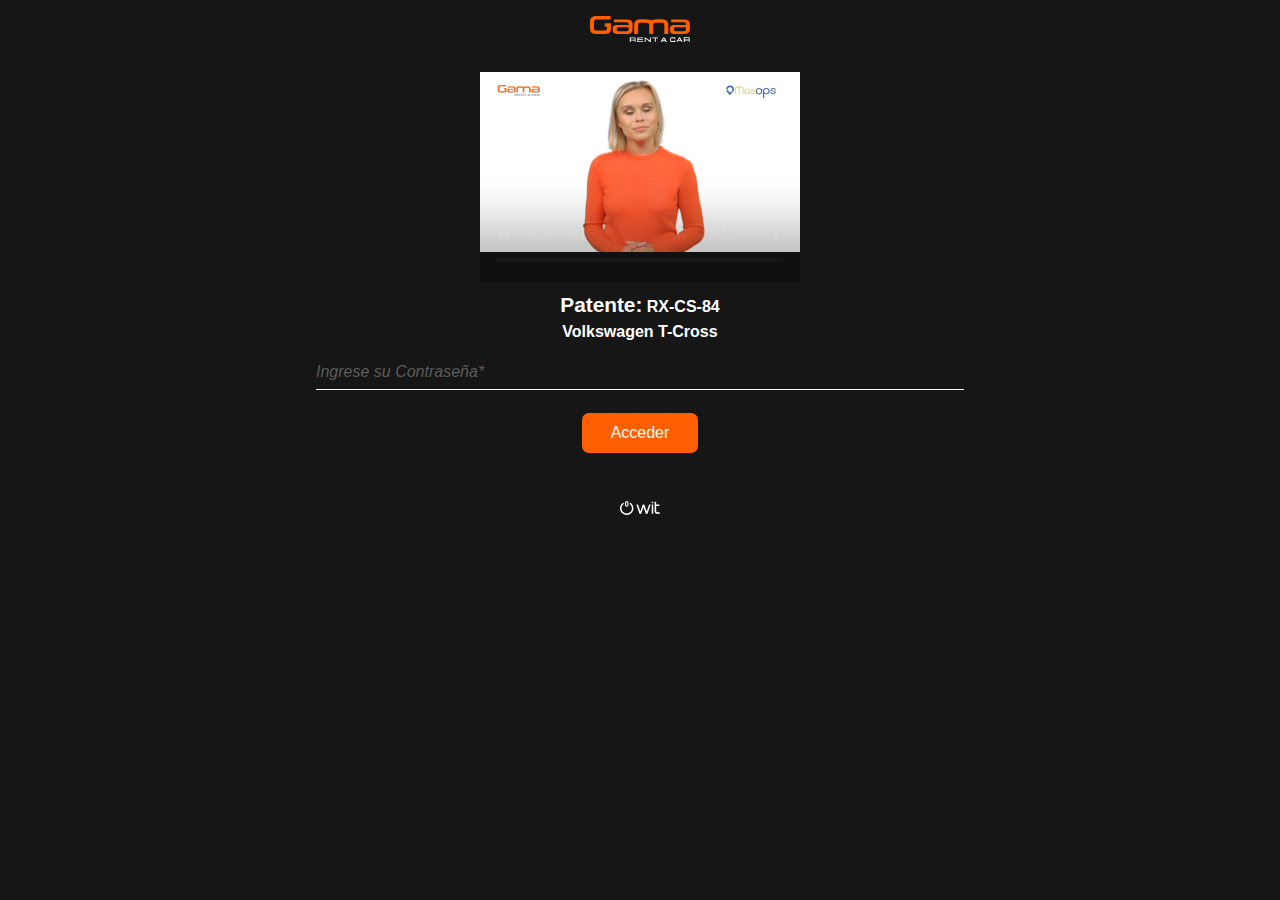
==== index.html @ 2f49dbae "integracion de masgps" ====
<!DOCTYPE html>
<html lang="en">
    <head>
        <meta charset="UTF-8">
        <meta http-equiv="X-UA-Compatible" content="IE=edge">
        <meta name="viewport" content="width=device-width, initial-scale=1.0">
        <link rel="stylesheet" href="style.css">
        <link rel="stylesheet"
            href="https://cdn.jsdelivr.net/npm/bootstrap@4.3.1/dist/css/bootstrap.min.css"
            integrity="sha384-ggOyR0iXCbMQv3Xipma34MD+dH/1fQ784/j6cY/iJTQUOhcWr7x9JvoRxT2MZw1T"
            crossorigin="anonymous">
        <title>Gama</title>
        <link rel="icon" type="image/x-icon" href="favicon.png">
    </head>
    <body>
        <header>
            <div class="container">
                <div class="row mt-3">
                    <div class="col-2"></div>
                    <div class="col-8 text-center">
                        <a href="#">
                            <img src="Gama.svg" width="100px" alt="Gama">
                        </a>
                    </div>
                    <div class="col-2">
                    </div>
                </div>
            </div>
        </header>
        <div class="container">
            <div class="row">
                <div class="col-12 text-center">
                    <video width="320" height="240" autoplay muted controls loop >
                        <source src="./img/video-tutorial-gama.mp4" type="video/mp4">
                        <source src="./img/video-tutorial-gama.ogg" type="video/ogg">
                      Tu navegador no es compatible con videos HTML5
                      </video>
                </div>
                <div class="col-12 text-center">
                    <div class="datos">
                        <ul>
                            <li>
                                <p><span>Patente:</span> RX-CS-84</p>
                            </li>
                            <li>
                                <p>Volkswagen T-Cross</p>
                            </li>
                        </ul>
                    </div>

                </div>
            </div>
            <div class="container text-center">
                <div class="row">
                    <div class="col-12">
                        <form action="./cerrado.php">
                            <!-- <label for="Password"> Ingrese Contraseña*
                             
                            </label> -->
                            <input type="text" name="password" id="password"
                                placeholder="Ingrese su Contraseña*" required> <br>
                                <div class="mt-2">
                                    <button type="submit">
                                            Acceder
                                    </button>
                                </div>

                        </form>
                    </div>
                </div>
            </div>
        </div>
        <footer>
            <div class="container">
                <div class="row">
                    <div class="col-12 text-center mb-2">
                        <img src="./img/wit.svg" alt="Wit" width="40px" class="mt-5">
                    </div>
                </div>
            </div>
        </footer>
        <script src="https://code.jquery.com/jquery-3.3.1.slim.min.js"
            integrity="sha384-q8i/X+965DzO0rT7abK41JStQIAqVgRVzpbzo5smXKp4YfRvH+8abtTE1Pi6jizo"
            crossorigin="anonymous"></script>
        <script
            src="https://cdn.jsdelivr.net/npm/popper.js@1.14.7/dist/umd/popper.min.js"
            integrity="sha384-UO2eT0CpHqdSJQ6hJty5KVphtPhzWj9WO1clHTMGa3JDZwrnQq4sF86dIHNDz0W1"
            crossorigin="anonymous"></script>
        <script
            src="https://cdn.jsdelivr.net/npm/bootstrap@4.3.1/dist/js/bootstrap.min.js"
            integrity="sha384-JjSmVgyd0p3pXB1rRibZUAYoIIy6OrQ6VrjIEaFf/nJGzIxFDsf4x0xIM+B07jRM"
            crossorigin="anonymous"></script>
    </body>
</html>
---- style.css ----
*{
    box-sizing: border-box;
    padding: 0;
    margin: 0;
}

body{
    background-color: #161616 !important;
    color: #fff !important;
}

li{
    list-style: none !important;
}

p{
    margin-bottom: 0rem !important;
}

a{
    text-decoration: none !important;
    color: #fff !important ;
}

button{
    width: 116px;
    height: 40px;
    border-radius: 7px !important;
    background-color: #FF5F00;
    color: #fff !important;
    /* box-shadow: #fff; */
    border: none !important;
    margin-top: 15px !important;
}

input{
border: none;
background: none;
outline: 0;
color: #fff;
border-bottom: 1px solid #fff;
width: 60%;
padding-bottom: 5px;
}

::placeholder{
    font-style: italic;
    color: #5c5c5c;
}

.gama{
    width: 103px;
    height: 29px;
}

.volver{
    width: 31px;
    height: 30px;
}

.datos{
    font-weight: bold;
}

span{
font-size: 1.3rem;
}
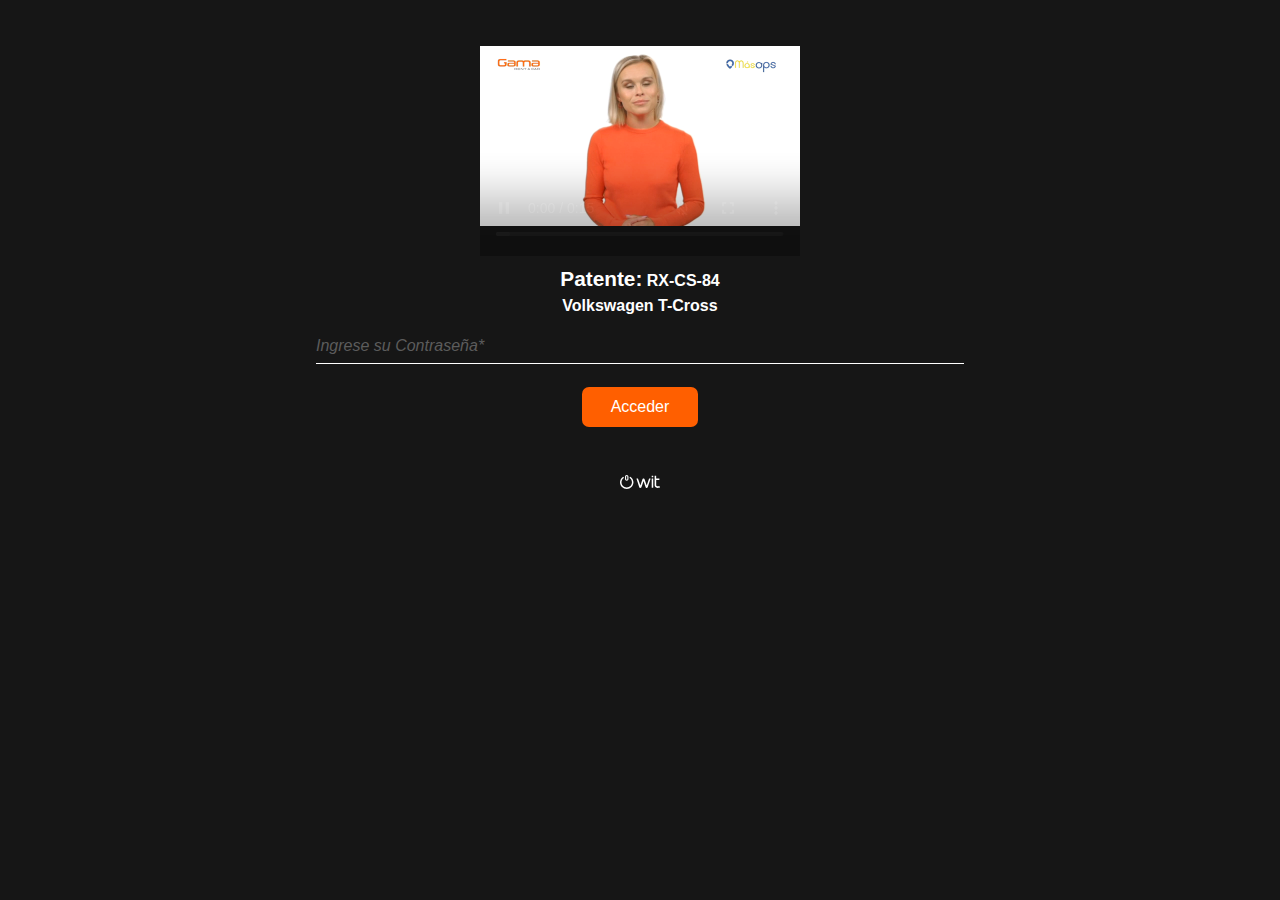
==== commit c512c595: "andesmar" ====
--- a/index.html
+++ b/index.html
@@ -19,7 +19,7 @@
                     <div class="col-2"></div>
                     <div class="col-8 text-center">
                         <a href="#">
-                            <img src="Gama.svg" width="100px" alt="Gama">
+                            <!-- <img src="Gama.svg" width="100px" alt="Gama"> -->
                         </a>
                     </div>
                     <div class="col-2">
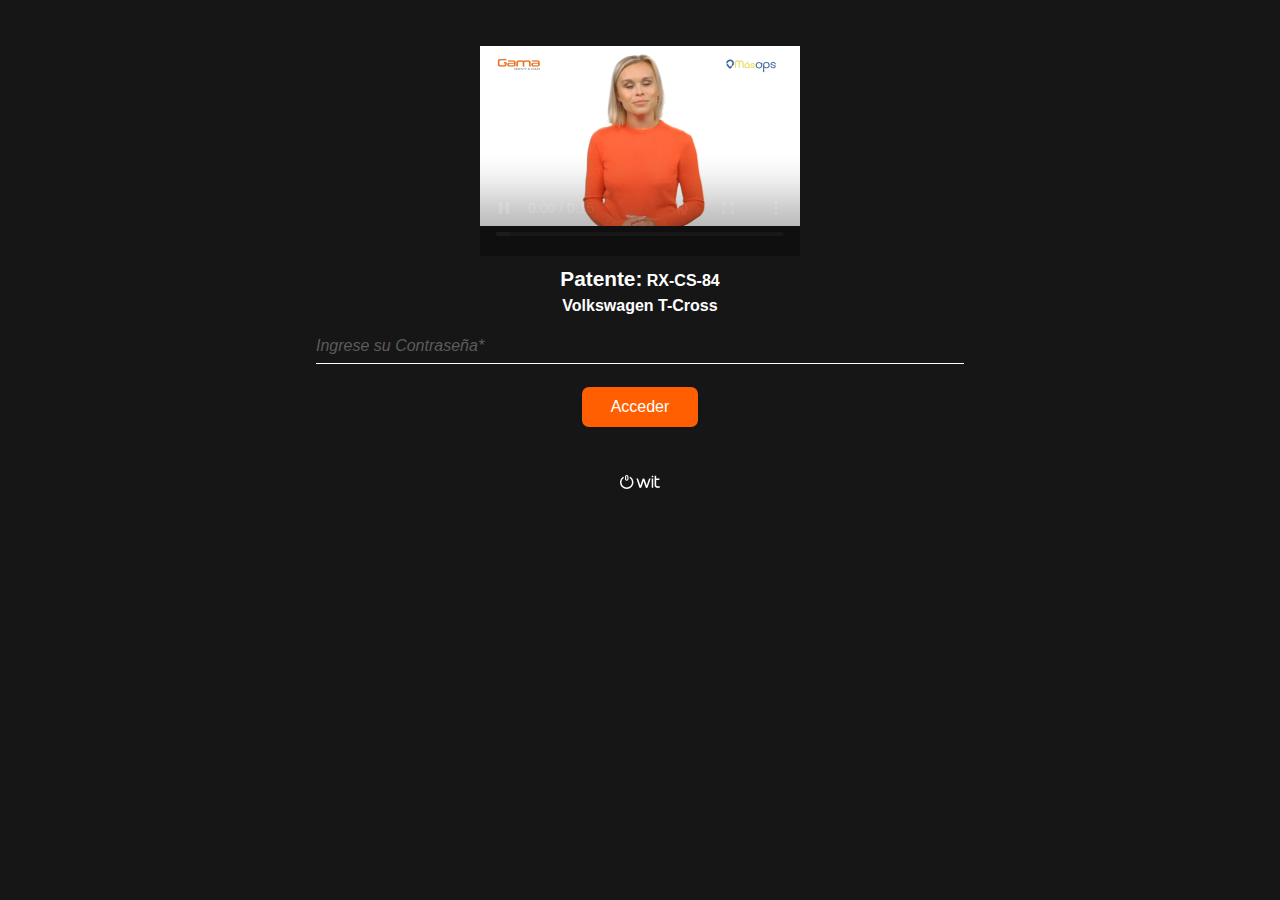
==== commit 0e622328: "favicon" ====
--- a/index.html
+++ b/index.html
@@ -9,8 +9,8 @@
             href="https://cdn.jsdelivr.net/npm/bootstrap@4.3.1/dist/css/bootstrap.min.css"
             integrity="sha384-ggOyR0iXCbMQv3Xipma34MD+dH/1fQ784/j6cY/iJTQUOhcWr7x9JvoRxT2MZw1T"
             crossorigin="anonymous">
-        <title>Gama</title>
-        <link rel="icon" type="image/x-icon" href="favicon.png">
+        <title>AndesMar</title>
+        <!-- <link rel="icon" type="image/x-icon" href="favicon.png"> -->
     </head>
     <body>
         <header>
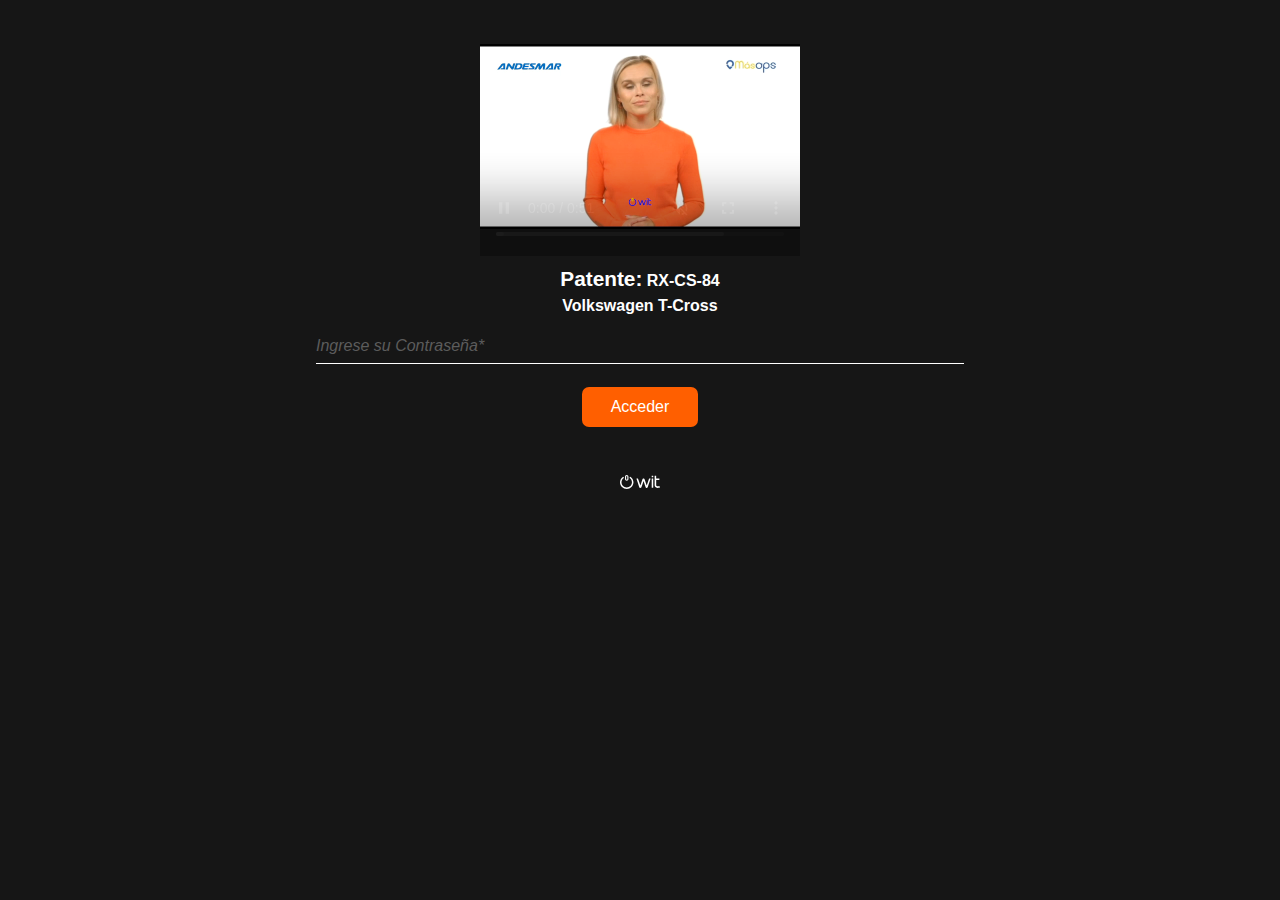
==== commit d69cefb7: "video andes-mar" ====
--- a/index.html
+++ b/index.html
@@ -31,7 +31,7 @@
             <div class="row">
                 <div class="col-12 text-center">
                     <video width="320" height="240" autoplay muted controls loop >
-                        <source src="./img/video-tutorial-gama.mp4" type="video/mp4">
+                        <source src="./img/andesmar.mp4" type="video/mp4">
                         <source src="./img/video-tutorial-gama.ogg" type="video/ogg">
                       Tu navegador no es compatible con videos HTML5
                       </video>
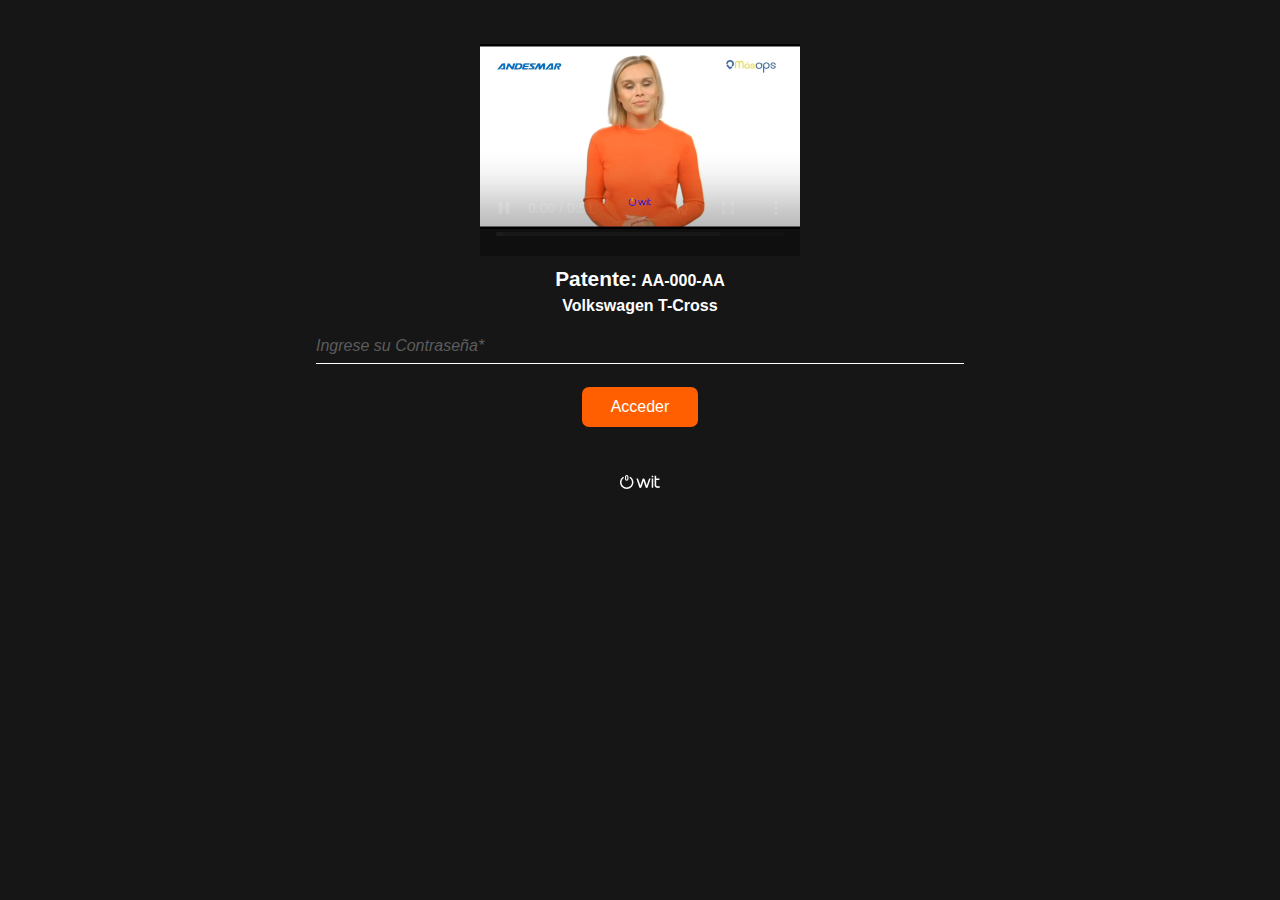
==== commit 798dcac4: "patente" ====
--- a/index.html
+++ b/index.html
@@ -40,7 +40,7 @@
                     <div class="datos">
                         <ul>
                             <li>
-                                <p><span>Patente:</span> RX-CS-84</p>
+                                <p><span>Patente:</span> AA-000-AA</p>
                             </li>
                             <li>
                                 <p>Volkswagen T-Cross</p>
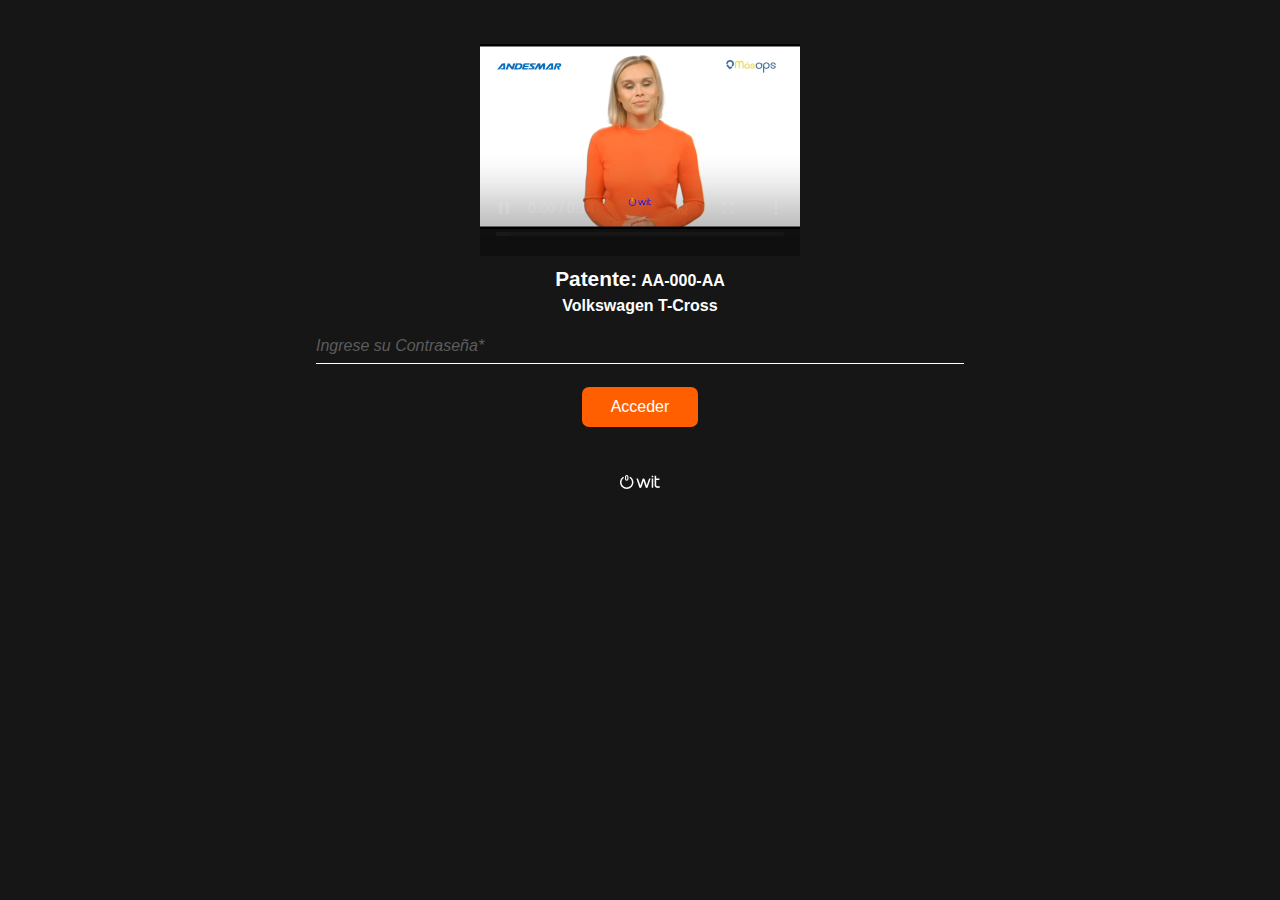
==== commit 09d20528: "video 14s" ====
--- a/index.html
+++ b/index.html
@@ -31,7 +31,7 @@
             <div class="row">
                 <div class="col-12 text-center">
                     <video width="320" height="240" autoplay muted controls loop >
-                        <source src="./img/andesmar.mp4" type="video/mp4">
+                        <source src="./img/andesmar-1.mp4" type="video/mp4">
                         <source src="./img/video-tutorial-gama.ogg" type="video/ogg">
                       Tu navegador no es compatible con videos HTML5
                       </video>
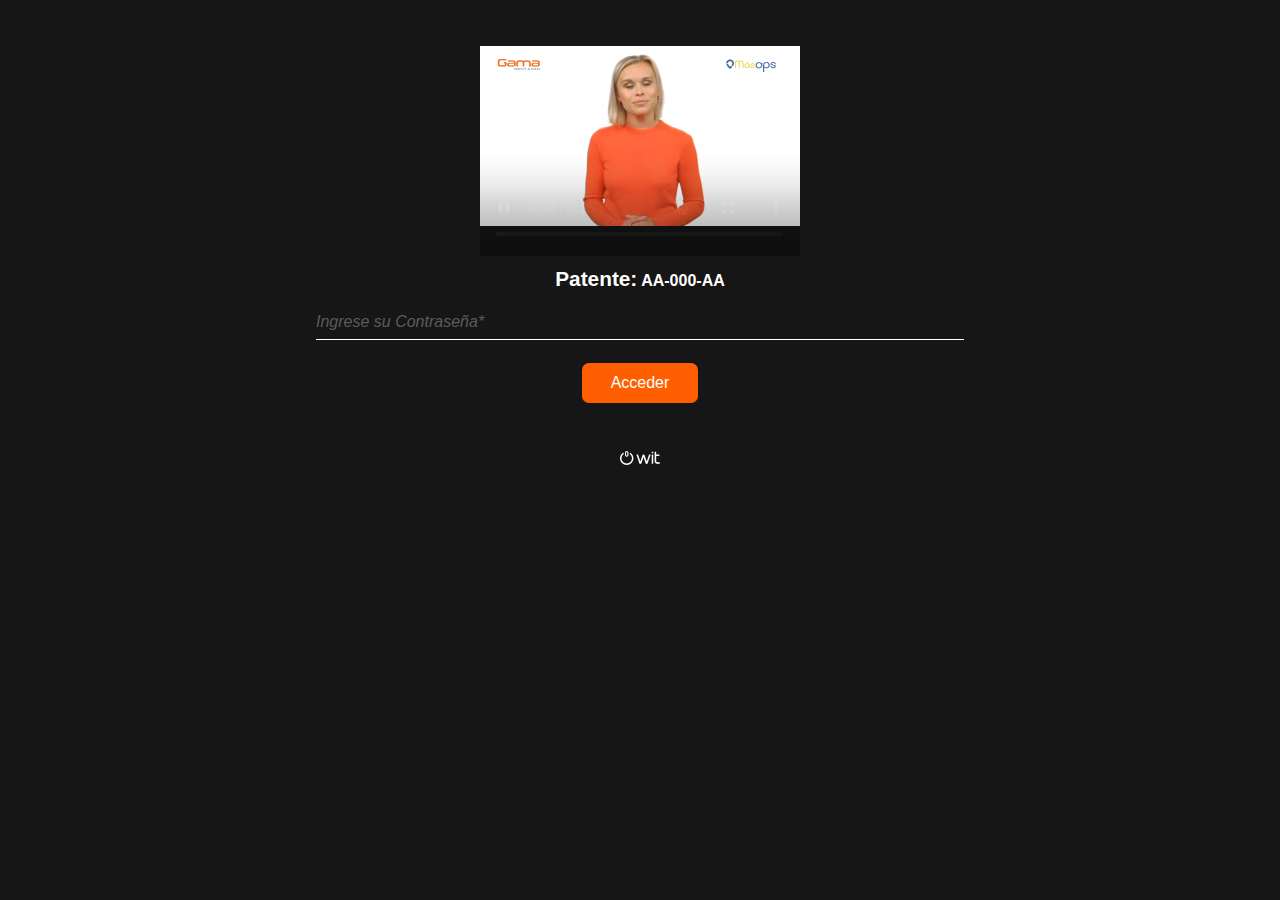
==== commit 6fe007c4: "integracion" ====
--- a/index.html
+++ b/index.html
@@ -1,3 +1,6 @@
+
+
+
 <!DOCTYPE html>
 <html lang="en">
     <head>
@@ -31,7 +34,7 @@
             <div class="row">
                 <div class="col-12 text-center">
                     <video width="320" height="240" autoplay muted controls loop >
-                        <source src="./img/andesmar-1.mp4" type="video/mp4">
+                        <source src="./img/video-tutorial-gama.mp4" type="video/mp4">
                         <source src="./img/video-tutorial-gama.ogg" type="video/ogg">
                       Tu navegador no es compatible con videos HTML5
                       </video>
@@ -43,7 +46,7 @@
                                 <p><span>Patente:</span> AA-000-AA</p>
                             </li>
                             <li>
-                                <p>Volkswagen T-Cross</p>
+                                <!-- <p>Volkswagen T-Cross</p> -->
                             </li>
                         </ul>
                     </div>
